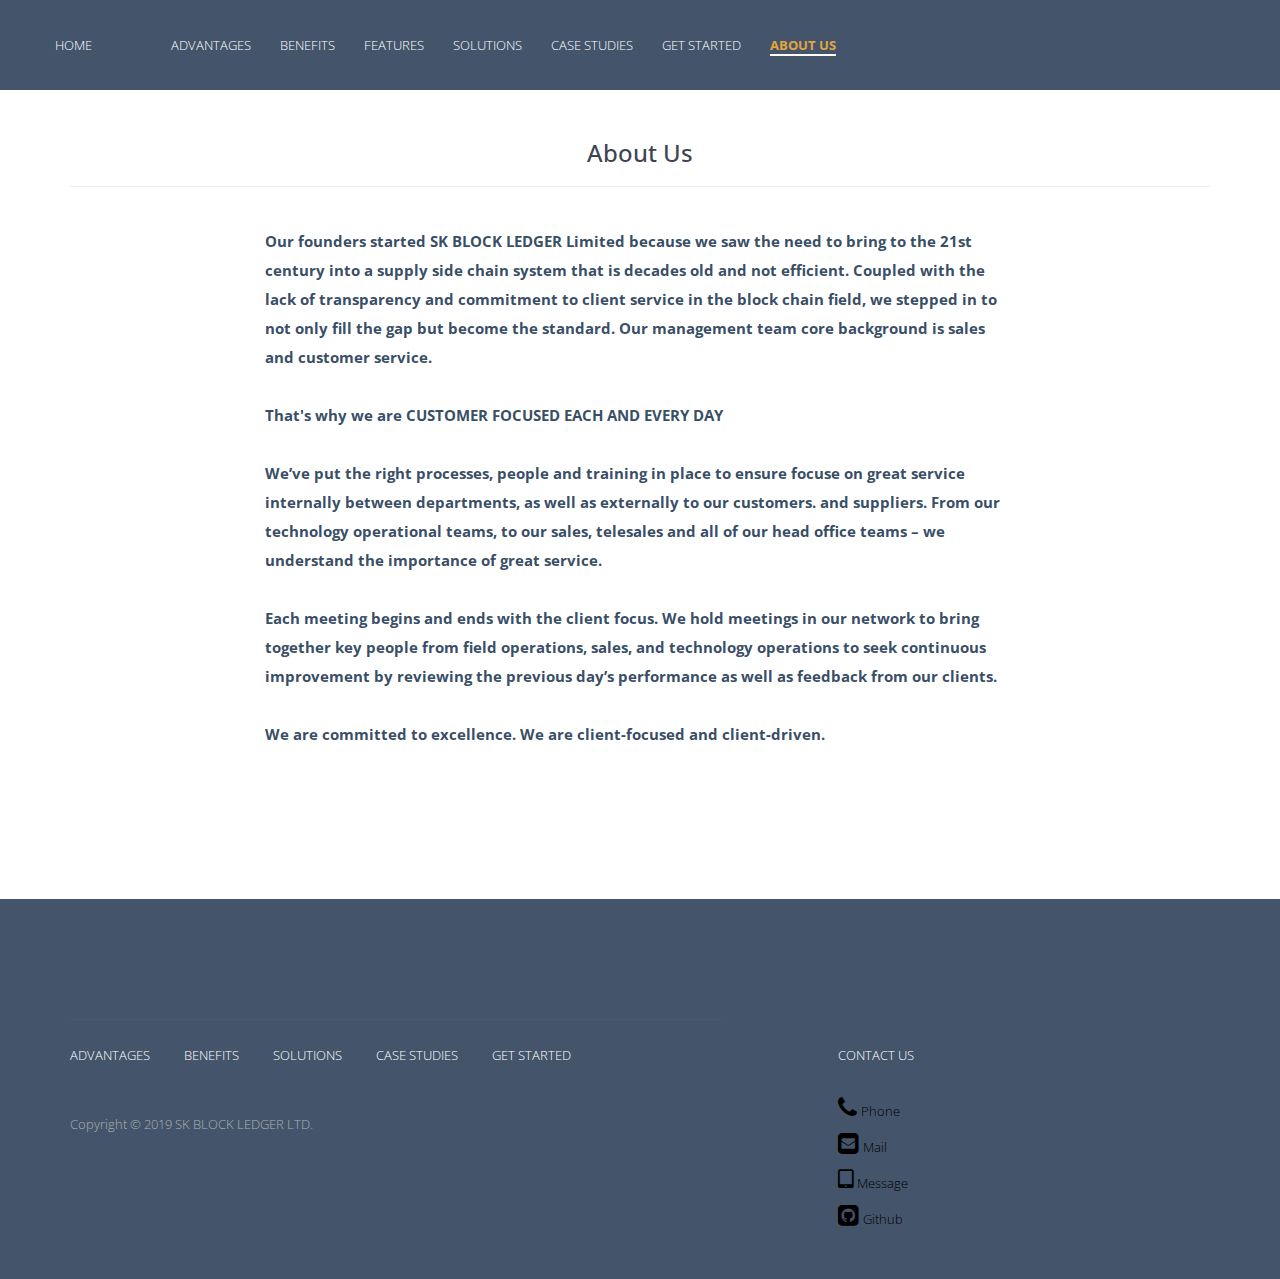
==== aboutUs/index.html @ 70e2d0c5 "site up!" ====
<!doctype html>
<!--[if lt IE 7]>      <html class="no-js lt-ie9 lt-ie8 lt-ie7" lang=""> <![endif]-->
<!--[if IE 7]>         <html class="no-js lt-ie9 lt-ie8" lang=""> <![endif]-->
<!--[if IE 8]>         <html class="no-js lt-ie9" lang=""> <![endif]-->
<!--[if gt IE 8]><!-->
<html class="no-js" lang="">
<!--<![endif]-->

<head>
    <meta charset="utf-8">
    <!--<meta http-equiv="X-UA-Compatible" content="IE=edge,chrome=1">-->
    <meta http-equiv="X-UA-Compatible" content="IE=edge" />
    <title>About Us</title>
    <meta name="description" content="">
    <meta name="viewport" content="width=device-width, initial-scale=1">
    <link rel="apple-touch-icon" href="apple-touch-icon.png">
    <link rel="icon" type="image/png" href="../img/SABR32x32.png" sizes="32x32" />

    <link rel="stylesheet" href="../css/normalize.min.css">
    <link rel="stylesheet" href="../css/bootstrap.min.css">
    <link rel="stylesheet" href="../css/jquery.fancybox.css">
    <link rel="stylesheet" href="../css/flexslider.css">
    <link rel="stylesheet" href="../css/styles.css">
    <link rel="stylesheet" href="../css/queries.css">
    <link rel="stylesheet" href="../css/etline-font.css">
    <link rel="stylesheet" href="../bower_components/animate.css/animate.min.css">
    <link rel="stylesheet" href="https://maxcdn.bootstrapcdn.com/font-awesome/4.3.0/css/font-awesome.min.css">
    <script src="../js/vendor/modernizr-2.8.3-respond-1.4.2.min.js"></script>
    <!-- Global Site Tag (gtag.js) - Google Analytics -->
    <script async src="//www.googletagmanager.com/gtag/js?id=UA-102031002-2"></script>
    <script>
        window.dataLayer = window.dataLayer || [];
          function gtag(){dataLayer.push(arguments)};
          gtag('js', new Date());

          gtag('config', 'UA-102031002-2');
    </script>
</head>

<body id="top" class="aboutUs">
    <!--[if lt IE 8]>
    <p class="browserupgrade">You are using an <strong>outdated</strong> browser. Please <a href="http://browsehappy.com/">upgrade your browser</a> to improve your experience.</p>
    <![endif]-->
    <section class="fixed">
        <header class="noborder" style="padding: 35px 0px;">
            <div class="header-content">
                    <div class="logo">
                        <a href="../#">Home</a>
                    </div>
                <div class="header-nav">
                    <nav>
                        <ul class="primary-nav">
                            <li><a href="../#advantages">Advantages</a></li>
                            <li><a href="../#benefits">Benefits</a></li>
							<li><a href="../#features">Features</a></li>
							<li><a href="../#solutions">Solutions</a></li>
                            <li><a href="../caseStudies">Case Studies</a></li>
                            <li><a href="../getStarted">Get Started</a></li>
							<li><a class="here"><b>About Us</b></a></li>
                        </ul>
                    </nav>
                </div>
        </header>
    </section>
    <section class="section-padding">
    <div class="container">
        <div class="row no-gutter">
            <div class="col-lg-12 text-center">
               <h3 class="section-heading">About Us</h3>
               <hr class="primary">
            </div>
        </div>
    </div>
    <br>
    <div class="container">
        <div class="row">
            <div class="col-lg-8 col-lg-offset-2 text-left">
                <div class="features-box" class="text-muted">
				     <p><b>Our founders started SK BLOCK LEDGER Limited because we saw the need to bring to the 21st century into a supply side chain system that is decades old and not efficient. Coupled with the lack of transparency and commitment to client service in the block chain field, we stepped in to not only fill the gap but become the standard. Our management team core background is sales and customer service.<br><br>That's why we are CUSTOMER FOCUSED EACH AND EVERY DAY<br><br>We’ve put the right processes, people and training in place to ensure focuse on great service internally between departments, as well as externally to our customers. and suppliers. From our technology operational teams, to our sales, telesales and all of our head office teams – we understand the importance of great service.<br><br>Each meeting begins and ends with the client focus. We hold meetings in our network to bring together key people from field operations, sales, and technology operations to seek continuous improvement by reviewing the previous day’s performance as well as feedback from our clients.<br><br>We are committed to excellence. We are client-focused and client-driven.</b></p>
                </div>
            </div>
		</div>
	</div>
	</section>
<footer>
          <div class="container">
              <div class="row">
                  <div class="col-md-7">
                      <div class="footer-links">
                          <ul class="footer-group">
                            <li><a href="../#advantages">Advantages</a></li>
                            <li><a href="../#benefits">Benefits</a></li>
							<li><a href="../#solutions">Solutions</a></li>
                            <li><a href="../caseStudies">Case Studies</a></li>
                            <li><a href="../getStarted">Get Started</a></li>
                        </ul>
                          <p>Copyright © 2019 SK BLOCK LEDGER LTD.<br>
                    </div>
                </div>
                    <div class="social-share">
                      <p>Contact Us</p>
  					<div>
  						<a href="tel:2124332943">
  							<span class="phone1"></span>
  							<p class="icontext">Phone</p>
  						</a>
  					</div>
  					<div>
  						<a href="mailto:sales@blockledgerltd.org">
  							<span class="mail1"></span>
  							<p class="icontext">Mail</p>
  						</a>
  					</div>
  					<div>
  						<a href="sms:2124332943">
  							<span class="tablet1"></span>
  							<p class="icontext">Message</p>
  						</a>
  					</div>
  					<div>
  						<a href="https://github.com/blockledgerltd" target="_blank">
  							<span class="github1"></span>
  							<p class="icontext">Github</p>
  						</a>
  					</div>
                </div>
            </div>
        </div>
    </footer>
    <script src="//code.jquery.com/jquery-1.12.4.min.js" integrity="sha256-ZosEbRLbNQzLpnKIkEdrPv7lOy9C27hHQ+Xp8a4MxAQ=" crossorigin="anonymous"></script>
    <script>window.jQuery || document.write('<script src="../js/vendor/jquery-1.11.2.min.js"><\/script>')</script><script src="../js/vendor/jquery-1.11.2.min.js"></script>
    <script src="../bower_components/retina.js/dist/retina.js"></script>
    <script src="../js/jquery.fancybox.pack.js"></script>
    <script src="../js/vendor/bootstrap.min.js"></script>
    <script src="../js/scripts.js"></script>
    <script src="../js/jquery.flexslider-min.js"></script>
    <script src="../bower_components/classie/classie.js"></script>
    <script src="../bower_components/jquery-waypoints/lib/jquery.waypoints.min.js"></script>
</body>
</html>
---- css/styles.css ----
@import url(https://fonts.googleapis.com/css?family=Open+Sans:300italic,400italic,600italic,700italic,800italic,400,300,600,700,800);
@import url(https://fonts.googleapis.com/css?family=Merriweather:400,300,400italic,300italic,700,700italic);
@import url(https://fonts.googleapis.com/css?family=Nunito:400,300,700);
/* ==========================================================================
Typography
========================================================================== */
p {
  font-size: 15px;
  line-height: 29px;
  color: rgba(28, 54, 83, 0.9);
  padding-bottom: 20px; }

h1 {
  font-size: 60px; }

h2 {
  font-size: 40px;
  font-weight: 300;
  color: #FFFFFF; }

h3 {
  font-size: 24px;
  margin-bottom: 20px;
  color: #3D4351; }

h4 {
  font-size: 18px;
  color: #FFFFFF; }

h5 {
  font-size: 15px;
  color: #3D4351;
  text-transform: uppercase;
  font-weight: 500; }

.btn {
  font-size: 13px;
  border: solid 2px;
  border-radius: 40px;
  display: inline-block;
  text-transform: uppercase;
  }

.btn:hover, .btn:focus {
  color: #fff;
  border-color: #e2a43f;
  background-color: #e2a43f;
  transition:.6s;
 }

.btn-white {
  font-size: 13px;
  border: solid 2px;
  border-radius: 40px;
  display: inline-block;
  border-color: #d0d0d0; }

.btn-white:hover, .btn-white:focus {
  color: #e2a43f;
  border-color: #e2a43f; }

.btn-fill {
  color: #fff;
  border: solid 2px #e2a43f;
  border-radius: 40px;
  display: inline-block;
  text-transform: uppercase;
  background-color: #e2a43f; }

.btn-fill:hover, .btn-fill:focus {
  color: #fff;
  background-color: #d5a14c;
  border-color: #d0d0d0; }

.btn-small {
  padding: 8px 40px; }

.btn-large {
  padding: 15px 40px; }

.btn-margin-right {
  margin-right: 20px; }

section.intro, section.features-extra, section.sign-up {
  background: #fff; }

section.features, section.blog-intro, section.blog {
  background: #F3F4F8; }

/* ==========================================================================
Global Styles
========================================================================== */
.group:after {
  content: "";
  display: table;
  clear: both; }

.no-padding {
  padding: 0; }

.no-margin {
  margin: 0; }

a {
  color: #e2a43f;
  -webkit-transition-timing-function: ease;
  transition-timing-function: ease;
  -webkit-transition-duration: 200ms;
  transition-duration: 200ms;
  -webkit-transition-property: color, border-color, background-color;
  transition-property: color, border-color, background-color; }

a:hover, a:focus {
  color: #e2a43f;
  text-decoration: none; }

body {
  font-family: "Open Sans", sans-serif;
  font-weight: 300;
  color: rgba(28, 54, 83, 0.6);
  -webkit-text-size-adjust: 100%; }

ul, ol {
  margin: 0;
  padding: 0; }

ul li {
  list-style: none; }

.section-padding {
  padding: 120px 0; }

.tooltip {
  position: absolute;
  z-index: 1070;
  display: block;
  font-family: "Helvetica Neue", Helvetica, Arial, sans-serif;
  font-size: 12px;
  font-weight: normal;
  line-height: 1.4;
  visibility: visible;
  filter: alpha(opacity=0);
  opacity: 0; }

.tooltip.in {
  filter: alpha(opacity=90);
  opacity: .9; }

.tooltip.top {
  padding: 5px 0;
  margin-top: -3px; }

.tooltip.right {
  padding: 0 5px;
  margin-left: 3px; }

.tooltip.bottom {
  padding: 5px 0;
  margin-top: 3px; }

.tooltip.left {
  padding: 0 5px;
  margin-left: -3px; }

.tooltip-inner {
  max-width: 200px;
  padding: 3px 8px;
  color: #fff;
  text-align: center;
  text-decoration: none;
  text-transform: capitalize;
  background-color: #000;
  border-radius: 4px; }

/* ==========================================================================
Animations
========================================================================== */
.pulse2 {
  -webkit-animation-name: pulse2;
          animation-name: pulse2;
  -webkit-animation-duration: 1s;
          animation-duration: 1s;
  -webkit-animation-iteration-count: infinite;
          animation-iteration-count: infinite;
  -webkit-animation-timing-function: linear;
          animation-timing-function: linear; }

@-webkit-keyframes pulse2 {
  0% {
    -webkit-transform: scale(1.1);
            transform: scale(1.1); }
  50% {
    -webkit-transform: scale(0.8);
            transform: scale(0.8); }
  100% {
    -webkit-transform: scale(1);
            transform: scale(1); } }

@keyframes pulse2 {
  0% {
    -webkit-transform: scale(1.1);
            transform: scale(1.1); }
  50% {
    -webkit-transform: scale(0.8);
            transform: scale(0.8); }
  100% {
    -webkit-transform: scale(1);
            transform: scale(1); } }
.floating-arrow {
  -webkit-animation-name: floating-arrow;
          animation-name: floating-arrow;
  -webkit-animation-duration: 2s;
          animation-duration: 2s;
  -webkit-animation-iteration-count: infinite;
          animation-iteration-count: infinite;
  -webkit-animation-timing-function: ease-in-out;
          animation-timing-function: ease-in-out; }

@-webkit-keyframes floating-arrow {
  from {
    -webkit-transform: translate(-50%, 0);
            transform: translate(-50%, 0); }
  65% {
    -webkit-transform: translate(-50%, 15px);
            transform: translate(-50%, 15px); }
  to {
    -webkit-transform: translate(-50%, 0);
            transform: translate(-50%, 0); } }

@keyframes floating-arrow {
  from {
    -webkit-transform: translate(-50%, 0);
            transform: translate(-50%, 0); }
  65% {
    -webkit-transform: translate(-50%, 15px);
            transform: translate(-50%, 15px); }
  to {
    -webkit-transform: translate(-50%, 0);
            transform: translate(-50%, 0); } }
.floating-logo {
  -webkit-animation-name: floating-logo;
          animation-name: floating-logo;
  -webkit-animation-duration: 2s;
          animation-duration: 2s;
  -webkit-animation-iteration-count: infinite;
          animation-iteration-count: infinite;
  -webkit-animation-timing-function: ease-in-out;
          animation-timing-function: ease-in-out; }

@-webkit-keyframes floating-logo {
  from {
    -webkit-transform: translate(-50%, 0);
            transform: translate(-50%, 0); }
  50% {
    -webkit-transform: translate(-50%, 10px);
            transform: translate(-50%, 10px); }
  to {
    -webkit-transform: translate(-50%, 0);
            transform: translate(-50%, 0); } }

@keyframes floating-logo {
  from {
    -webkit-transform: translate(-50%, 0);
            transform: translate(-50%, 0); }
  50% {
    -webkit-transform: translate(-50%, 10px);
            transform: translate(-50%, 10px); }
  to {
    -webkit-transform: translate(-50%, 0);
            transform: translate(-50%, 0); } }
/* ==========================================================================
Waypoinsts
========================================================================== */
.wp1, .wp2, .wp3, .wp4, .wp5, .wp6, .wp7, .wp8, .wp9, .vishid {
  visibility: hidden; }

.wp2 {
  -webkit-animation-delay: 0.3s;
  animation-delay: 0.3s; }

.bounceInLeft, .bounceInRight, .fadeInUp, .fadeInUpDelay, .fadeInDown, .fadeInUpD, .fadeInLeft, .fadeInRight, .bounceInDown {
  visibility: visible; }

/* ==========================================================================
Navigation
========================================================================== */
.header-nav.open {
  visibility: visible;
  opacity: 0.9;
  -webkit-transition: opacity 0.5s;
  transition: opacity 0.5s; }

.nav-toggle {
  position: absolute;
  top: 0;
  right: 15px;
  z-index: 999999;
  padding: 10px 35px 16px 0;
  cursor: pointer; }

.nav-toggle:focus {
  outline: none; }

.nav-toggle span, .nav-toggle span:before, .nav-toggle span:after {
  content: "";
  position: absolute;
  display: block;
  width: 35px;
  height: 3px;
  border-radius: 1px;
  background: #fff;
  cursor: pointer; }

.nav-toggle span:before {
  top: -10px; }

.nav-toggle span:after {
  bottom: -10px; }

.nav-toggle span, .nav-toggle span:before, .nav-toggle span:after {
  -webkit-transition: all 300ms ease-in-out;
  transition: all 300ms ease-in-out; }

.nav-toggle.active span {
  background-color: transparent; }

.nav-toggle.active span:before, .nav-toggle.active span:after {
  top: 0; }

.nav-toggle.active span:before {
  -ms-transform: rotate(45deg);
  -webkit-transform: rotate(45deg);
  transform: rotate(45deg); }

.nav-toggle.active span:after {
  top: 10px;
  -ms-transform: translatey(-10px) rotate(-45deg);
  -webkit-transform: translatey(-10px) rotate(-45deg);
  transform: translatey(-10px) rotate(-45deg); }

.navicon {
  position: absolute;
  height: 26px;
  right: 10px;
  top: 34px;
  visibility: hidden;
  -webkit-transition: all 300ms ease-in-out;
          transition: all 300ms ease-in-out; }

/* ==========================================================================
Hero
========================================================================== */
.hero {
  height: 750px;
  background: url("../img/SABRmbg2.png") center center;
  background-size: cover;
  position: relative; }
  @media screen and (max-width:850px){
    .hero{
      height: 750px;
      background: url("../img/SABRmbg3.png") center center;
      background-size: cover;
      position: relative;
    }
  }
  @media screen and (max-width:480px){
    .hero{
      height: 750px;
      background: url("../img/SABRmbgmobil2.png") center center;
      background-size: cover;
      position: relative;
    }
  }

  .hero .down-arrow a {
    color: #fff; }
  .hero h1 {
    color: #fff;
    margin-bottom: 40px; }
  .hero p.intro {
    color: #fff;
    font-size: 20px;
    font-weight: 300;
    margin-bottom: 80px; }
  .hero .hero-content {
    padding-top: 20%}

.navigation {
  -webkit-transition: all 300ms ease-in-out;
          transition: all 300ms ease-in-out;
  position: fixed;
  width: 100%;
  z-index: 999; }

.fixed, .fixed2{
  position: fixed;
  background-color: #44546b;
  z-index: 999;
  width: 100%; }

header {
  padding: 50px 0;
  border-bottom: solid 1px rgba(255, 255, 255, 0.2);
  position: relative;
  width: 1170px;
  margin: 0 auto;
  -webkit-transition: padding 300ms ease-in-out;
          transition: padding 300ms ease-in-out; }
  header a {
    color: #fff;
    text-transform: uppercase;
    font-size: 13px; }
    header a.login {
      margin-right: 20px; }
  header .logo {
    display: inline-block; }
  header ul.primary-nav {
    margin: 0 0 0 75px;
    padding: 0; }
    header ul.primary-nav li {
      display: inline; }
      header ul.primary-nav li a {
        color: #fff;
        padding-right: 25px;
        position: relative;
       }
        header ul.primary-nav li a:hover {
          color: #e2a43f; }
      header ul.primary-nav li:last-child a {
        padding-right: 0px; }
  header ul.member-actions li {
    display: inline; }
    header ul.member-actions li a {
      color: #fff; }
      header ul.member-actions li a:hover {
        color: #e2a43f; }
  header .header-nav {
    display: inline-block; }
  header .member-actions {
    position: absolute;
    right: 0;
    top: 41px;
    -webkit-transition: all 300ms ease-in-out;
            transition: all 300ms ease-in-out; }

.down-arrow {
  color: #fff;
  font-size: 30px;
  position: absolute;
  bottom: 30px;
  left: 50%;
  -webkit-transform: translateX(-50%);
      -ms-transform: translateX(-50%);
          transform: translateX(-50%); }

/* ==========================================================================
Intro
========================================================================== */
.intro span.icon {
  font-size: 40px;
  color: #e2a43f;
  font-weight: bold; }

.intro-icon {
  display: inline-block;
  vertical-align: top;
  padding: 6px 0 0 0;
  margin-right: 20px;
  width: 40px; }

.intro-content {
  display: inline-block;
  width: 80%; }

/* ==========================================================================
Features-stack
========================================================================== */
.features {
  position: relative;}
  .features p {
    margin-bottom: 0;
    padding-bottom: 0; }
  .features h3 {
    margin: 0 0 20px 0; }
  .features span.icon {
    font-size: 35px;
    color: #e2a43f;
    font-weight: bold; }
  .features .feature-icon {
    display: inline-block;
    vertical-align: top;
    padding: 6px 0 0 0;
    margin-right: 20px;
    width: 35px; }
  .features .feature-content {
    display: inline-block;
    width: 75%; }
  .features .intro-icon {
    display: inline-block;
    vertical-align: top;
    padding: 6px 0 0 0;
    margin-right: 20px; }
  .features .intro-content {
    display: inline-block;
    width: 80%; }
  .features ul.features-stack {
    margin-top: 50px; }
  .features ul.features-stack li {
    margin-top: 20px;
    padding-bottom: 20px;
    border-bottom: solid 1px #E6E9EA; }
  .features ul.features-stack li:last-child {
    padding-bottom: 0px;
    border-bottom: none; }
  .features .ipad-wrap {
    width: 706px;
    height: 1002px;
    /*background: url("../img/ipad-device.png") no-repeat center center;*/
    z-index: 1; }
  .features .iphone-wrap {
    width: 350px;
    height: 620px;
    background: url("../img/SABRconnect.png") no-repeat center center;
    position: absolute;
    left: 530px;
    bottom: 150px;
    z-index: 2; }
  .features .device-showcase {
    position: absolute;
    bottom: -365px;
    right: 61%; }

.features .responsive-feature-img, .features-extra .responsive-feature-img {
  display: none; }

.devices {
  position: relative; }
  
#benefits{
  background: #4473c5;
}
.earthimg{
  width: 90%;left: 200px;height: auto;
}
#benefits .iphone-wrap{
  bottom:350px;left: 60%;
}
#benefits .responsive-feature-img{
  width:115%
  ;top:10px;
  position:relative;
}
.ow{
  margin-bottom:25px;margin-top:-15px;
}
.bs{
  margin-top:-15px;
}
#solutions .leftcol h3, #solutions .leftcol  h5{
  color:white;
  text-align:left;
}
#solutions .rightcol h3{
  color:white;
  text-align:right;
}
#solutions .rightcol h5{
  color:lightblue;
  text-align:right;
}
.shlogogum{
  width:24px;
  height:24px;
}
.bi{
  display:inline-block;
}
/* ==========================================================================
.features-extra
========================================================================== */
.features-extra {
  position: relative;
  z-index: 3; }
  .features-extra .btn {
    margin-top: 20px; }
  .features-extra .macbook-wrap {
    position: absolute;
    width: 922px;
    height: 537px;
    background: url("../img/SABRwallet.png") no-repeat center center;
    top: 114px;
    z-index: 4;
    left: 50%; }
.feature-list p, .feature-list h5, .feature-list h3{
  color:white;
}
/* ==========================================================================
.hero-strip
========================================================================== */
.hero-strip {
  margin-top: 120px;
  background: #4473c5 url("../img/SABRpolygonalbg.jpg") no-repeat center center;
  padding-bottom: 190px;
  position: relative; }
  .hero-strip i {
    font-family: "Nunito", sans-serif;
    font-weight: 300;
    font-size: 25px;
    color: #F69D52;
    vertical-align: top;
    margin-left: -8px;
    font-style: normal; }
  .hero-strip h2 {
    color: #fff;
    margin: 0 0 20px 0; }
  .hero-strip p {
    color: #ACB1B4; }
  .hero-strip .btn {
    margin-top: 10px; }
  .hero-strip .logo-placeholder {
    width: 230px;
    height: 230px;
    position: absolute;
    bottom: -285px;
    left: 50%;
    -webkit-transform: translateX(-50%);
        -ms-transform: translateX(-50%);
            transform: translateX(-50%); }

/* ==========================================================================
.blog-intro
========================================================================== */
.blog-intro {
  padding-top: 160px; }
  .blog-intro h3 {
    margin-bottom: 70px; }
  .blog-intro .leftcol {
    padding-right: 100px;
    border-right: solid 1px #E6E9EA; }
  .blog-intro .rightcol {
    padding-left: 100px; }

/* ==========================================================================
.blog
========================================================================== */
.blog {
  padding-bottom: 120px; }
  .blog img {
    width: 100%;
    height: auto;
    -webkit-transition: all 300ms ease-in-out;
    transition: all 300ms ease-in-out; }
  .blog h2 {
    font-size: 11px;
    color: #ACB1B4;
    font-weight: 500;
    text-transform: uppercase;
    margin-top: 35px; }
  .blog .btn {
    margin-top: 20px; }
  .blog .blog-img-wrap {
    position: relative;
    overflow: hidden; }
    .blog .blog-img-wrap .overlay {
      position: absolute;
      width: 100%;
      height: 100%;
      background-color: rgba(255, 255, 255, 0.5);
      -webkit-transition: all 300ms ease-in-out;
      transition: all 300ms ease-in-out;
      -ms-filter: "progid:DXImageTransform.Microsoft.Alpha(Opacity=0)";
      filter: alpha(opacity=0);
      opacity: 0; }
    .blog .blog-img-wrap i {
      color: #fff;
      font-size: 20px;
      position: absolute;
      width: 20px;
      height: 20px;
      top: 25px;
      right: 35px; }
  .blog .blog-img-wrap:hover img, .blog .blog-img-wrap:focus img {
    -ms-transform: scale(1.1);
    -webkit-transform: scale(1.1);
    transform: scale(1.1); }
  .blog .blog-img-wrap:hover .overlay, .blog .blog-img-wrap:focus .overlay {
    -ms-filter: "progid:DXImageTransform.Microsoft.Alpha(Opacity=1)";
    filter: alpha(opacity=1);
    opacity: 1;
    z-index: 9; }
  .blog figcaption i {
    margin-left: 5px;
    font-size: 15px; }
  .blog figcaption a.blog-post-title {
    color: rgba(28, 54, 83, 0.6); }
  .blog figcaption a.blog-post-title:hover, .blog figcaption a.blog-post-title:focus {
    color: #3D4351; }

/* ==========================================================================
.testimonial-slider
========================================================================== */
.testimonial-slider {
  background: url("../img/testimonials-bg.jpg") no-repeat center center;
  background-size: cover; }
  .testimonial-slider .avatar {
    width: 82px;
    height: 82px;
    margin: 0 auto;
    vertical-align: middle;
    overflow: hidden;
    border-radius: 50%;
    border: solid 3px #fff;
    background-color: #fff; }
    .testimonial-slider .avatar img {
      width: 82px;
      height: auto; }
  .testimonial-slider h2 {
    color: #fff;
    font-size: 40px;
    font-weight: 300;
    font-style: italic;
    margin: 30px 0; }
  .testimonial-slider p {
    color: #ACB1B4;
    text-transform: uppercase;
    letter-spacing: 2px; }

/* ==========================================================================
Sign up form
========================================================================== */
.sign-up .signup-form .sign-up-btn {
  padding: 15px 0;
  border-radius: 3px;
  width: 80%;
  font-size: 13px; }
.sign-up .signup-form .form-input-group {
  width: 80%;
  height: 55px;
  margin: 0 auto 10px;
  border-radius: 5px;
  border: solid 1px #E6E9EA;
  text-align: left;
  position: relative; }
  .sign-up .signup-form .form-input-group i {
    color: #e2a43f;
    font-size: 14px; }
  .sign-up .signup-form .form-input-group i:after {
    content: "";
    height: 30px;
    width: 1px;
    border-right: solid 1px #E6E9EA;
    position: absolute;
    top: 50%;
    left: 30px;
    -webkit-transform: translateY(-50%);
        -ms-transform: translateY(-50%);
            transform: translateY(-50%); }
  .sign-up .signup-form .form-input-group i.fa-lock {
    font-size: 18px;
    position: absolute;
    top: 50%;
    -webkit-transform: translateY(-50%);
        -ms-transform: translateY(-50%);
            transform: translateY(-50%);
    margin-left: 20px; }
  .sign-up .signup-form .form-input-group i.fa-envelope {
    font-size: 14px;
    position: absolute;
    top: 50%;
    -webkit-transform: translateY(-50%);
        -ms-transform: translateY(-50%);
            transform: translateY(-50%);
    margin-left: 20px; }
  .sign-up .signup-form .form-input-group input {
    padding-left: 68px;
    width: 100%;
    height: 100%;
    border-radius: 6px;
    border: none; }
  .sign-up .signup-form .form-input-group input::-webkit-input-placeholder {
    color: #BCC1C3; }
  .sign-up .signup-form .form-input-group input:-moz-placeholder {
    color: #BCC1C3; }
  .sign-up .signup-form .form-input-group input::-moz-placeholder {
    color: #BCC1C3; }
  .sign-up .signup-form .form-input-group input:-ms-input-placeholder {
    color: #BCC1C3; }

/* ==========================================================================
To top
========================================================================== */
.to-top {
  height: 60px;
  background-color: #495061; }
  .to-top .to-top-wrap {
    height: 60px;
    width: 70px;
    position: absolute;
    right: 0;
    text-align: center; }
    .to-top .to-top-wrap a {
      display: block;
      width: 100%;
      height: 100%;
      color: #fff;
      background-color: rgba(0, 0, 0, 0.15); }
    .to-top .to-top-wrap a:hover, .to-top .to-top-wrap a:focus {
      background-color: rgba(0, 0, 0, 0.4); }
    .to-top .to-top-wrap i {
      font-size: 30px;
      line-height: 55px; }
  .to-top .row {
    position: relative; }

/* ==========================================================================
Footer
========================================================================== */
footer {
  background-color: #44546b;
  position: relative; }
  footer p {
    color: #ACB1B4;
    font-size: 13px; }
  footer a {
    color: #fff; }
  footer a:hover {
    color: #e2a43f; }
  footer ul.footer-group {
    border-top: solid 1px #4E566C;
    padding-top: 25px;
    margin-bottom: 45px; }
  footer ul.footer-group li {
    display: inline-block; }
  footer ul.footer-group li a {
    font-size: 13px;
    text-transform: uppercase; }
  footer ul.footer-group li a:hover {
    color: #e2a43f; }
  footer ul.footer-group li {
    margin-right: 30px; }
  footer ul.footer-group li:last-child {
    margin-right: 0; }
  footer span.fa-heart {
    color: #ff415c;
    font-size: 15px;
    margin: 0 2px; }
  footer .social-share {
    position: absolute;
    background-color: #44546b;
    right: 0;
    width: 40%;
    height: 100%;
    padding: 142px 0 0 70px; }
    footer .social-share p {
      color: #fff;
      text-transform: uppercase;
      padding-bottom: 10px; }
    footer .social-share a.twitter-share {
      height: 60px;
      width: 60px;
      background-color: #1AB4EF;
      border-radius: 3px;
      font-size: 22px;
      display: inline-block;
      text-align: center;
      margin-right: 20px; }
    footer .social-share a.twitter-share:hover, footer .social-share a.twitter-share:focus {
      background-color: #1590BF; }
    footer .social-share a.facebook-share:hover, footer .social-share a.facebook-share:focus {
      background-color: #324C85; }
    footer .social-share a.facebook-share {
      height: 60px;
      width: 60px;
      background-color: #3B5898;
      border-radius: 3px;
      font-size: 22px;
      display: inline-block;
      text-align: center; }
    footer .social-share a {
      color: #fff; }
    footer .social-share a:hover {
      color: #fff; }
    footer .social-share a i {
      margin-top: 20px; }
  footer .footer-links {
    margin: 120px 0 120px 0; }

/* ==========================================================================
Icon font (http://www.elegantthemes.com/blog/freebie-of-the-week/free-line-style-icons)
========================================================================== */
@font-face {
  font-family: 'et-line';
  src: url("../fonts/et-line.eot");
  src: url("../fonts/et-line.eot?#iefix") format("embedded-opentype"), url("../fonts/et-line.woff") format("woff"), url("../fonts/et-line.ttf") format("truetype"), url("../fonts/et-line.svg#et-line") format("svg");
  font-weight: normal;
  font-style: normal; }
/* Use the following CSS code if you want to use data attributes for inserting your icons */
[data-icon]:before {
  font-family: 'et-line';
  content: attr(data-icon);
  speak: none;
  font-weight: normal;
  font-variant: normal;
  text-transform: none;
  line-height: 1;
  -webkit-font-smoothing: antialiased;
  -moz-osx-font-smoothing: grayscale;
  display: inline-block; }

/* Use the following CSS code if you want to have a class per icon */
/*
Instead of a list of all class selectors,
you can use the generic selector below, but it's slower:
[class*="icon-"] {
*/
.icon-mobile, .icon-laptop, .icon-desktop, .icon-tablet, .icon-phone, .icon-document, .icon-documents, .icon-search, .icon-clipboard, .icon-newspaper, .icon-notebook, .icon-book-open, .icon-browser, .icon-calendar, .icon-presentation, .icon-picture, .icon-pictures, .icon-video, .icon-camera, .icon-printer, .icon-toolbox, .icon-briefcase, .icon-wallet, .icon-gift, .icon-bargraph, .icon-grid, .icon-expand, .icon-focus, .icon-edit, .icon-adjustments, .icon-ribbon, .icon-hourglass, .icon-lock, .icon-megaphone, .icon-SABR, .icon-trophy, .icon-flag, .icon-map, .icon-puzzle, .icon-basket, .icon-envelope, .icon-streetsign, .icon-telescope, .icon-gears, .icon-key, .icon-paperclip, .icon-attachment, .icon-pricetags, .icon-lightbulb, .icon-layers, .icon-pencil, .icon-tools, .icon-tools-2, .icon-scissors, .icon-paintbrush, .icon-magnifying-glass, .icon-circle-compass, .icon-linegraph, .icon-mic, .icon-strategy, .icon-beaker, .icon-caution, .icon-recycle, .icon-anchor, .icon-profile-male, .icon-profile-female, .icon-bike, .icon-wine, .icon-hotairballoon, .icon-globe, .icon-genius, .icon-map-pin, .icon-dial, .icon-chat, .icon-heart, .icon-cloud, .icon-upload, .icon-download, .icon-target, .icon-hazardous, .icon-piechart, .icon-speedometer, .icon-global, .icon-compass, .icon-lifesaver, .icon-clock, .icon-aperture, .icon-quote, .icon-scope, .icon-alarmclock, .icon-refresh, .icon-happy, .icon-sad, .icon-facebook, .icon-twitter, .icon-googleplus, .icon-rss, .icon-tumblr, .icon-linkedin, .icon-dribbble {
  font-family: 'et-line';
  speak: none;
  font-style: normal;
  font-weight: normal;
  font-variant: normal;
  text-transform: none;
  line-height: 1;
  -webkit-font-smoothing: antialiased;
  -moz-osx-font-smoothing: grayscale;
  display: inline-block; }

.icon-mobile:before {
  content: "\e000"; }

.icon-laptop:before {
  content: "\e001"; }

.icon-desktop:before {
  content: "\e002"; }

.icon-tablet:before {
  content: "\e003"; }

.icon-phone:before {
  content: "\e004"; }

.icon-document:before {
  content: "\e005"; }

.icon-documents:before {
  content: "\e006"; }

.icon-search:before {
  content: "\e007"; }

.icon-clipboard:before {
  content: "\e008"; }

.icon-newspaper:before {
  content: "\e009"; }

.icon-notebook:before {
  content: "\e00a"; }

.icon-book-open:before {
  content: "\e00b"; }

.icon-browser:before {
  content: "\e00c"; }

.icon-calendar:before {
  content: "\e00d"; }

.icon-presentation:before {
  content: "\e00e"; }

.icon-picture:before {
  content: "\e00f"; }

.icon-pictures:before {
  content: "\e010"; }

.icon-video:before {
  content: "\e011"; }

.icon-camera:before {
  content: "\e012"; }

.icon-printer:before {
  content: "\e013"; }

.icon-toolbox:before {
  content: "\e014"; }

.icon-briefcase:before {
  content: "\e015"; }

.icon-wallet:before {
  content: "\e016"; }

.icon-gift:before {
  content: "\e017"; }

.icon-bargraph:before {
  content: "\e018"; }

.icon-grid:before {
  content: "\e019"; }

.icon-expand:before {
  content: "\e01a"; }

.icon-focus:before {
  content: "\e01b"; }

.icon-edit:before {
  content: "\e01c"; }

.icon-adjustments:before {
  content: "\e01d"; }

.icon-ribbon:before {
  content: "\e01e"; }

.icon-hourglass:before {
  content: "\e01f"; }

.icon-lock:before {
  content: "\e020"; }

.icon-megaphone:before {
  content: "\e021"; }

.icon-SABR:before {
  content: "\e022"; }

.icon-trophy:before {
  content: "\e023"; }

.icon-flag:before {
  content: "\e024"; }

.icon-map:before {
  content: "\e025"; }

.icon-puzzle:before {
  content: "\e026"; }

.icon-basket:before {
  content: "\e027"; }

.icon-envelope:before {
  content: "\e028"; }

.icon-streetsign:before {
  content: "\e029"; }

.icon-telescope:before {
  content: "\e02a"; }

.icon-gears:before {
  content: "\e02b"; }

.icon-key:before {
  content: "\e02c"; }

.icon-paperclip:before {
  content: "\e02d"; }

.icon-attachment:before {
  content: "\e02e"; }

.icon-pricetags:before {
  content: "\e02f"; }

.icon-lightbulb:before {
  content: "\e030"; }

.icon-layers:before {
  content: "\e031"; }

.icon-pencil:before {
  content: "\e032"; }

.icon-tools:before {
  content: "\e033"; }

.icon-tools-2:before {
  content: "\e034"; }

.icon-scissors:before {
  content: "\e035"; }

.icon-paintbrush:before {
  content: "\e036"; }

.icon-magnifying-glass:before {
  content: "\e037"; }

.icon-circle-compass:before {
  content: "\e038"; }

.icon-linegraph:before {
  content: "\e039"; }

.icon-mic:before {
  content: "\e03a"; }

.icon-strategy:before {
  content: "\e03b"; }

.icon-beaker:before {
  content: "\e03c"; }

.icon-caution:before {
  content: "\e03d"; }

.icon-recycle:before {
  content: "\e03e"; }

.icon-anchor:before {
  content: "\e03f"; }

.icon-profile-male:before {
  content: "\e040"; }

.icon-profile-female:before {
  content: "\e041"; }

.icon-bike:before {
  content: "\e042"; }

.icon-wine:before {
  content: "\e043"; }

.icon-hotairballoon:before {
  content: "\e044"; }

.icon-globe:before {
  content: "\e045"; }

.icon-genius:before {
  content: "\e046"; }

.icon-map-pin:before {
  content: "\e047"; }

.icon-dial:before {
  content: "\e048"; }

.icon-chat:before {
  content: "\e049"; }

.icon-heart:before {
  content: "\e04a"; }

.icon-cloud:before {
  content: "\e04b"; }

.icon-upload:before {
  content: "\e04c"; }

.icon-download:before {
  content: "\e04d"; }

.icon-target:before {
  content: "\e04e"; }

.icon-hazardous:before {
  content: "\e04f"; }

.icon-piechart:before {
  content: "\e050"; }

.icon-speedometer:before {
  content: "\e051"; }

.icon-global:before {
  content: "\e052"; }

.icon-compass:before {
  content: "\e053"; }

.icon-lifesaver:before {
  content: "\e054"; }

.icon-clock:before {
  content: "\e055"; }

.icon-aperture:before {
  content: "\e056"; }

.icon-quote:before {
  content: "\e057"; }

.icon-scope:before {
  content: "\e058"; }

.icon-alarmclock:before {
  content: "\e059"; }

.icon-refresh:before {
  content: "\e05a"; }

.icon-happy:before {
  content: "\e05b"; }

.icon-sad:before {
  content: "\e05c"; }

.icon-facebook:before {
  content: "\e05d"; }

.icon-twitter:before {
  content: "\e05e"; }

.icon-googleplus:before {
  content: "\e05f"; }

.icon-rss:before {
  content: "\e060"; }

.icon-tumblr:before {
  content: "\e061"; }

.icon-linkedin:before {
  content: "\e062"; }

.icon-dribbble:before {
  content: "\e063"; }

 .containerrm {
   width: 100%;
   padding: 50px 0;
   margin: 50px auto;
   position: relative;
   overflow: hidden;
}

.containerrm:before {
   content: '';
   position: absolute;
   top: 0;
   left: 50%;
   margin-left: -1px;
   width: 2px;
   height: 100%;
   background: #8e9297;
}

.timeline-blockrm {
   width: -webkit-calc(75%);
   width: -moz-calc(75%);
   width: calc(75%);
   display: -webkit-box;
   display: -webkit-flex;
   display: -moz-box;
   display: flex;
   -webkit-box-pack: justify;
   -webkit-justify-content: space-between;
   -moz-box-pack: justify;
   justify-content: space-between;
   clear: both;
   margin:auto;
   padding: 16px 0;
   z-index:2;
}

.timeline-block-rightrm {
   float: right;
}

.timeline-block-leftrm {
   float: left;
   direction: rtl
}

.markerrm {
   width: 16px;
   height: 16px;
   border-radius: 50%;
   border: 2px solid #F5F7FA;
   background: #774fe9;
   margin-top: 10px;
   z-index: 998;
}

.timeline-contentrm {
   width: 95%;
   padding: 0 15px;
   color: #666;
   padding-bottom: 25px;
}

.timeline-contentrm h3 {
   margin-top: 5px;
   margin-bottom: 5px;
   font-size: 25px;
   font-weight: 500
}

.timeline-contentrm span {
   font-size: 15px;
   color: #a4a4a4;
}

.timeline-contentrm p {
   font-size: 14px;
   line-height: 1.5em;
   word-spacing: 1px;
   color: #888;
}


@media screen and (max-width: 768px) {
   .timeline-blockrm {
      margin-bottom: 30px;
      margin-left: calc(16px - 1vh);
      width:100%;
   }
}

.buncomplete{
border:2px solid #e9774f;border-radius:16px;background:#232731;
}

.bcomplete{
border:2px solid #c1e94f;border-radius:16px;background:#232731;
}

.time{
  margin-left: calc(50% - 25px);
  color:#e2a43f;
  font-weight:800 !important;
}


.BOD{
background: rgba(239, 239, 239, 0.75);
}


.agroBusiness{background: url("../img/SABRwalletbg.jpg")  fixed; width: 100%; height: 100%;}

.medicalSolutions{background: url("../img/SABRexchangebg.png") fixed; width: 100%; height: 80%;}

*, *:before, *:after {
  margin: 0;
  padding: 0;
  box-sizing: border-box;
}



main {
  min-width: 320px;
  max-width: 800px;
  padding: 25px 55px;
  margin: 0 auto;
  background: rgba(255, 255, 255, 1);
}

section.wa {
  display: none;
  padding: 20px 0 0;
  border-top: 1px solid #ddd;
}

input.wa {
  display: none;
}

label.wa {
  display: inline-block;
  margin: 0 0 -1px;
  padding: 15px 25px;
  font-weight: 600;
  text-align: center;
  color: #bbb;
  border: 1px solid transparent;
}

label.wa:before {
  font-family: fontawesome;
  font-weight: normal;
  margin-right: 10px;
}

  label.wa[for*='1']:before { content: '\f17a'; }
  label.wa[for*='2']:before { content: '\f179'; }
  label.wa[for*='3']:before { content: '\f17c'; }
  label.wa[for*='4']:before { content: '\f17b'; }
  label.wa[for*='5']:before { content: '\f10b'; }

label.wa:hover {
  color: #e2a43f;
  cursor: pointer;
}

input.wa:checked + label.wa {
  color: #555;
  border: 1px solid #ddd;
  border-top: 2px solid orange;
  border-bottom: 2px solid white;
}

#tab1:checked ~ #content1,
#tab2:checked ~ #content2,
#tab3:checked ~ #content3,
#tab4:checked ~ #content4,
#tab5:checked ~ #content5 {
  display: block;
}

@media screen and (max-width: 650px) {
  label.wa {
    font-size: 0;
  }
  label.wa:before {
    margin: 0;
    font-size: 18px;
  }
}

@media screen and (max-width: 400px) {
  label.wa {
    padding: 15px;
  }
}
.dwnld:hover {
  -webkit-box-shadow: 0 5px 15px 4px rgba(0, 0, 0, 0.75);
-moz-box-shadow: 0 5px 15px 4px rgba(0, 0, 0, 0.75);
box-shadow: 0 5px 15px 4px rgba(0, 0, 0, 0.75);
border:none;
    transition: .8s;

}

  .dwnld{
  background:white;border-radius:8px;transition: .8s;border:1px solid #333;margin:8px;
  }

  .dwnldtxt{
  color:#232731;text-align:center;padding:5px 0;
  }

.exchangebox{
margin:2px 6px;background:#f9f9f9;border-radius:2px;;padding-top:5px;
box-shadow: 0 5px 15px 4px rgba(0, 0, 0, 0.3);
transition: 0.4s;
display:inline-block;
}

.exchangebox:hover{
background:#232731;
box-shadow: 0 0 20px 4px rgba(0, 0, 0, 0.3);
transition: 0.8s;
border-radius:4px;
}

.exchangebox:hover .exchangename{
color:white;
transition: 0.8s;
}
.exchangename{
text-align:center;
padding-bottom:8px;
color:#232731;
}

.techspecs{
color:white;
text-align; left;
font-size:15px;
text-transform: uppercase;
font:weight: 500;
}

.techspecshead{
font-size: 24px !important;
text-transform: none !important;
margin-bottom:20px;
}

.noborder{
border:none !important;
}

.nobp{
padding-bottom:0px !important;
color:white !important;
}

.tablet1:before { content: '\f10a'; }
.mail1:before { content: '\f199'; }
.phone1:before { content: '\f095'; }
.telegram1:before { content: '\f2c6'; }
.twitter1:before { content: '\f081'; }
.reddit1:before {content: '\f1a2';}
.github1:before { content: '\f092';}
.bitcointalk1:before{content: '\f15a';}
.medium1:before{content: '\f23a';}
.dcdl{width: 26px;padding-bottom: 5px}
.tablet1,.mail1,.phone1,.telegram1,.twitter1,.reddit1,.github1,.bitcointalk1,.discord1,.medium1{
color:black;
display:inline;
}

.tablet1,.mail1,.phone1,.telegram1,.twitter1,.reddit1,.github1,.bitcointalk1,.discord1,.github1:before {
  font-family: fontawesome;
  font-weight: normal;
  font-size:24px;
}


.icontext{
display:inline;
text-transform: none !important;
color:black !important;
}
.abnavhead{
padding-left:15px;
display:block;
}
.navhead{
font-size:22px;
color:#3D5351;
font-weight:500;
}
.navsub{
font-size:15px;
color:#3D5351;
font-weight:500;
}
.abnavsub{
padding-left:30px;
display:block;
}
.abnav{
border-radius:4px;
padding-bottom:8px;
overflow:auto;
height:100%;
}
.abnavtitle{
border-bottom: 1px solid rgba(28, 54, 83, 0.6);
margin-top:5px;
padding-bottom:8px;
padding-left:5px;
font-size:35px !important;
}
.aboutnavpo{
padding-top:140px;
position:fixed;
padding-left:6px;
padding-right:14px;
max-height:90%;
visibility:visible;
height:100%;
}
.fanchors{
padding-top:100px;
margin-top:0px;
}
.headerfix{
position:absolute !important;
}
.smallnav{
display:none;
background-color:rgba(255,255,255, 0.95);
}
@media screen and (max-width: 991px){
.smallnav{display:block;}.abtext{padding-top:0px!important;}.abtop{visibility:visible !important;}.aboutnavpo{visibility:hidden;}.ffkvjhsdgzxfkvjhg div div div h1{margin-top:0px;}}

.abtext{
background-color:rgba(255,255,255, 0.92);
padding-top:120px;
}
.abtop{
visibility:hidden;
font-size:35px;
left:90%;
position:fixed;
bottom:0;float:right;
padding-right:15px;
}
.abnavtop{
color:#333;
float:right;
padding-right:10px;
}
.smallnavt{
  color:black;
}
.smallnavo:hover {
  border-bottom:2px solid #e2a43f;
}
.timeline-contentrm{
  position:relative;
}
.prf::after{
  content: "";
width:94%;
position:absolute;
bottom:0px;
left:3.5%;
-webkit-transform:translateX(-6px);
transform:translateX(-6px);
-ms-transform:translateX(-6px);
-o-transform:translateX(-6px);
    border-bottom:2px solid #c1e94f;
}
.prf, .prnf{
  position:relative;
}
.prnf::after{
  content: "";
width:94%;
left:3.5%;
position:absolute;
bottom:0px;
-webkit-transform:translateX(-6px);
transform:translateX(-6px);
-ms-transform:translateX(-6px);
-o-transform:translateX(-6px);
    border-bottom:2px solid #e9774f;
}
.fl{float:left}
.fr{float:right}
@media screen and (max-width:768px){
  .fl{float:right}
}
.fl, .fr{
  font-size: 12px;
}
.adsfga{
  background-color:#f1f1f1;
}
.bbbbb{
  height:100%;
  padding:0px;
}
.ffkvjhsdgzxfkvjhg{
  padding-top:90px;
}
.adsfga p{
  padding:0px;
  margin:0px;
}
.imga{
height:75px;
opacity: .5;
}
.topic{
  padding-bottom:16px;
  box-shadow: 0 3px 6px rgba(0,0,0,0.16), 0 3px 6px rgba(0,0,0,0.23);
    background-color:white;
}
.mib{
  background-color:#e2a43f;
  color:white;
display:inline-block;
padding:8px;
font-size: 20px;
font-weight: 700;
width:30%;
box-shadow: 0 3px 6px rgba(0,0,0,0.16), 0 3px 6px rgba(0,0,0,0.23);
transition: .4s;
border-radius:16px;
}
.mib:hover{
padding:11px;
font-size: 23px;
font-weight: 700;
width:32%;
box-shadow: 0 5px 8px rgba(0,0,0,0.3), 0 5px 8px rgba(0,0,0,0.4);
transition: .4s;
color:white;
border-radius:24px;
opacity:.8;
}
.cs{
  opacity: .4;
  background-color:#9E6184;
  color:white;
display:inline-block;
padding:8px;
font-size: 22px;
font-weight: 700;
width:30%;
box-shadow: 0 3px 6px rgba(0,0,0,0.16), 0 3px 6px rgba(0,0,0,0.23);
transition: .4s;
border-radius:16px;
}
@media screen and (max-width: 600px){
  h1{
    margin-top:0px;
  }
  .mib{
    width:50%;
  }
  .mib:hover{
    width:55%;
  }
  .cs{
    width:75%;
  }
}
.fixed2 header{padding: 35px 0px !important;}
header div nav ul li a{padding-right:0px!important;margin-right:25px;}
header div nav ul li a.here{
  color:#e2a43f;
  border-bottom:2px solid white;
}
.mmmman{
  margin-top:2vw;
}
header ul.primary-nav li a:not(.here):hover::after{
  width:100%;
  transition: .4s;
}
header ul.primary-nav li a::after{
  content: "";
  width:0px;
  position:absolute;
  left:7%;
  bottom:-5px;
  -webkit-transform:translateX(-6px);
  transform:translateX(-6px);
  -ms-transform:translateX(-6px);
  -o-transform:translateX(-6px);
      border-bottom:2px solid white;
}
p.titlefu{
  font-size:16px;
  margin:0;
  padding:0;
}
p.fu{
  font-size:14px;
  margin:0;
  padding:0;
  color:white;
  font-weight:500;
}
.mates{
  padding-top:30px;
  display:block;
}
.exchangeboxbox{
  background:rgba(255, 255, 255, 0.90);
  padding:10px 30px;
}
.ngg{
  background-color:white;
  padding: 10px 30px;
}
@media screen and (min-width:768px){
  .col-ssm{
  width: calc(40% - 16px);
}}
@media screen and (min-width:992px){
  .col-smd{
  width: calc(20% - 16px);
}
}
.rmfb{
  position:relative;
}
.rmfb::before{
  content: "";
  width:100%;
  position:absolute;
  bottom:-1px;
  top:-2px;
  border-bottom:2px solid gray;
}
---- css/queries.css ----
@media screen and (max-width:1200px) {
	header {
		width: 90%;
		margin: 0 auto;
	}

	.intro-content {
		display: inline-block;
		width: 70%;
	}

	.hero .hero-content {
		padding-top: 28%;
	}

}

@media screen and (max-width:1024px) {
}

/* Responsive nav kicks in */
@media screen and (max-width:991px) {
	header {
		width: 90%;
		padding-left: 25px;
	}

	.hero .hero-content {
		padding-top: 32%;
	}

	.header-nav {
		position: fixed;
		background-color: #000;
		width: 100%;
		height: 100%;
		top: 0;
		left: 0;
		z-index: 99999;
		visibility: hidden;
		opacity: 0;
		-webkit-transition: opacity 0.5s, visibility 0s 0.5s;
		transition: opacity 0.5s, visibility 0s 0.5s;
	}

	ul.member-actions {
		position: static;
	}

	.navicon {
		visibility: visible;
	}

	header .nav-wrapper {
		display: absolute;
	}

	header nav {
		position: relative;
		top: 45%;
		-moz-transform: translatey(-45%);
		-ms-transform: translatey(-45%);
		-o-transform: translatey(-45%);
		-webkit-transform: translatey(-45%);
		transform: translatey(-45%);
	}

	nav ul li a {
		color: #fff;
		font-size: 19px;
		text-transform: uppercase;
		font-weight: 600;
		-moz-transition: all 300ms ease-in-out;
		-o-transition: all 300ms ease-in-out;
		-webkit-transition: all 300ms ease-in-out;
		transition: all 300ms ease-in-out
	}

	nav ul li {
		margin-bottom: 25px
	}

	nav ul.primary-nav li {
		display: block;
	}

	nav ul.member-actions li {
		display: block;
	}

	nav a.login {
		margin-right: 0px;
	}

	nav ul.primary-nav {
		margin: 0;
		padding: 0;
		text-align: center;
	}

	nav ul.primary-nav li a {
		padding-right: 0;
	}

	nav .member-actions {
		position: static;
		padding: 0;
		text-align: center;
	}

	nav ul.primary-nav li,
	nav ul.member-actions li {
		-ms-filter: "progid:DXImageTransform.Microsoft.Alpha(Opacity=0)";
		filter: alpha(opacity=0);
		opacity: 0;
		-moz-transform: translate3d(0, -80px, 0);
		-ms-transform: translate3d(0, -80px, 0);
		-o-transform: translate3d(0, -80px, 0);
		-webkit-transform: translate3d(0, -80px, 0);
		transform: translate3d(0, -80px, 0);
		-moz-transition: -moz-transform 0.5s, opacity 0.5s;
		-o-transition: -o-transform 0.5s, opacity 0.5s;
		-webkit-transition: -webkit-transform 0.5s, opacity 0.5s;
		transition: transform 0.5s, opacity 0.5s;
		-moz-transition: -moz-transform 0.5s, opacity 0.5s;
		-o-transition: -o-transform 0.5s, opacity 0.5s;
		-webkit-transition: -webkit-transform 0.5s, opacity 0.5s;
		transition: transform 0.5s, opacity 0.5s
	}

	header .header-nav.open ul.primary-nav li,
	header .header-nav.open ul.member-actions li {
		-ms-filter: "progid:DXImageTransform.Microsoft.Alpha(Opacity=100)";
		filter: alpha(opacity=100);
		opacity: 1;
		-moz-transform: translate3d(0, 0, 0);
		-ms-transform: translate3d(0, 0, 0);
		-o-transform: translate3d(0, 0, 0);
		-webkit-transform: translate3d(0, 0, 0);
		transform: translate3d(0, 0, 0)
	}

	nav ul.primary-nav li:first-child {
		-moz-transition-delay: 0.05s;
		-o-transition-delay: 0.05s;
		-webkit-transition-delay: 0.05s;
		transition-delay: 0.05s
	}

	nav ul.primary-nav li:nth-child(2) {
		-moz-transition-delay: 0.1s;
		-o-transition-delay: 0.1s;
		-webkit-transition-delay: 0.1s;
		transition-delay: 0.1s
	}

	nav ul.primary-nav li:nth-child(3) {
		-moz-transition-delay: 0.15s;
		-o-transition-delay: 0.15s;
		-webkit-transition-delay: 0.15s;
		transition-delay: 0.15s
	}

	nav ul.primary-nav li:nth-child(4) {
		-moz-transition-delay: 0.2s;
		-o-transition-delay: 0.2s;
		-webkit-transition-delay: 0.2s;
		transition-delay: 0.2s
	}

	nav ul.member-actions li:first-child {
		-moz-transition-delay: 0.25s;
		-o-transition-delay: 0.25s;
		-webkit-transition-delay: 0.25s;
		transition-delay: 0.25s
	}

	nav ul.member-actions li:nth-child(2) {
		-moz-transition-delay: 0.30s;
		-o-transition-delay: 0.30s;
		-webkit-transition-delay: 0.30s;
		transition-delay: 0.30s
	}

	.intro-content {
		display: inline-block;
		width: 75%;
		margin-bottom: 30px;
	}

	.last {
		margin: 0;
	}

	.features {
		padding-bottom: 0;
	}

	.features .device-showcase,
	.features-extra .macbook-wrap {
		display: none;
	}

	.features .responsive-feature-img,
	.features-extra .responsive-feature-img {
		display: block;
		width: 85%;
		margin: 15% auto 0;
	}

	.features .responsive-feature-img img,
	.features-extra .responsive-feature-img img {
		width: 100%;
	}

	.hero-strip {
		margin-top: 0;
	}

	.blog-intro .leftcol {
		padding: 0 15px;
		margin-bottom: 15px;
		border-right: none;
	}

	.blog-intro .rightcol {
		padding: 0 20px;
	}

	footer .social-share {
		display: none;
	}

	footer .footer-links {
		margin: 120px 0 120px 0;
	}

	@media screen and (max-width:640px) {
		footer ul.footer-group {
			border-top: none;
		}

		footer ul.footer-group li a {
			font-size: 13px;
			text-transform: uppercase;
			padding: 20px 0;
			display: block;
			border-bottom: dashed 1px #4E566C;
		}

		footer ul.footer-group li {
			display: block;
		}

		footer .footer-links {
			margin: 50px 0 50px 0;
		}

	}

	@media screen and (max-width:480px) {
		.hero .hero-content {
			padding-top: 41%;
		}

		.hero .btn {
			display: block;
			width: 80%;
			margin: 0 auto;
		}

		.hero .btn:first-of-type {
			margin-bottom: 20px;
		}

		.hero h1 {
			font-size: 50px;
		}

		.btn-margin-right {
			margin-right: 0px;
		}

		.features .device-showcase-left {
			position: absolute;
			bottom: -392px;
			left: 41%;
			right: auto;
			transform: translateX(-50%);
		}

		.features .ipad-wrap {
			width: 706px;
			height: 1002px;
			background: url("../img/ipad-device.png") no-repeat center center;
			z-index: 1;
			background-size: 40%;
		}

		.features .iphone-wrap {
			width: 304px;
			height: 617px;
			background: url("../img/iphone6.png") no-repeat center center;
			position: absolute;
			left: 350px;
			bottom: 129px;
			z-index: 2;
			background-size: 40%;
		}

		.features {
			padding-bottom: 0;
		}

		.down-arrow {
			display: none;
		}

	}

	@media screen and (max-width:320px) {
	}
---- css/etline-font.css ----
/* ==========================================================================
Icon font (http://www.elegantthemes.com/blog/freebie-of-the-week/free-line-style-icons)
========================================================================== */
@font-face{font-family:'et-line';src:url("../fonts/et-line.eot");src:url("../fonts/et-line.eot?#iefix") format("embedded-opentype"),url("../fonts/et-line.woff") format("woff"),url("../fonts/et-line.ttf") format("truetype"),url("../fonts/et-line.svg#et-line") format("svg");font-weight:normal;font-style:normal;}

/* Use the following CSS code if you want to use data attributes for inserting your icons */
[data-icon]:before{font-family:'et-line';content:attr(data-icon);speak:none;font-weight:normal;font-variant:normal;text-transform:none;line-height:1;-webkit-font-smoothing:antialiased;-moz-osx-font-smoothing:grayscale;display:inline-block;}

/* Use the following CSS code if you want to have a class per icon */

/*
Instead of a list of all class selectors,
you can use the generic selector below, but it's slower:
[class*="icon-"] {
*/
.icon-mobile,.icon-laptop,.icon-desktop,.icon-tablet,.icon-phone,.icon-document,.icon-documents,.icon-search,.icon-clipboard,.icon-newspaper,.icon-notebook,.icon-book-open,.icon-browser,.icon-calendar,.icon-presentation,.icon-picture,.icon-pictures,.icon-video,.icon-camera,.icon-printer,.icon-toolbox,.icon-briefcase,.icon-wallet,.icon-gift,.icon-bargraph,.icon-grid,.icon-expand,.icon-focus,.icon-edit,.icon-adjustments,.icon-ribbon,.icon-hourglass,.icon-lock,.icon-megaphone,.icon-SABR,.icon-trophy,.icon-flag,.icon-map,.icon-puzzle,.icon-basket,.icon-envelope,.icon-streetsign,.icon-telescope,.icon-gears,.icon-key,.icon-paperclip,.icon-attachment,.icon-pricetags,.icon-lightbulb,.icon-layers,.icon-pencil,.icon-tools,.icon-tools-2,.icon-scissors,.icon-paintbrush,.icon-magnifying-glass,.icon-circle-compass,.icon-linegraph,.icon-mic,.icon-strategy,.icon-beaker,.icon-caution,.icon-recycle,.icon-anchor,.icon-profile-male,.icon-profile-female,.icon-bike,.icon-wine,.icon-hotairballoon,.icon-globe,.icon-genius,.icon-map-pin,.icon-dial,.icon-chat,.icon-heart,.icon-cloud,.icon-upload,.icon-download,.icon-target,.icon-hazardous,.icon-piechart,.icon-speedometer,.icon-global,.icon-compass,.icon-lifesaver,.icon-clock,.icon-aperture,.icon-quote,.icon-scope,.icon-alarmclock,.icon-refresh,.icon-happy,.icon-sad,.icon-facebook,.icon-twitter,.icon-googleplus,.icon-rss,.icon-tumblr,.icon-linkedin,.icon-dribbble{font-family:'et-line';speak:none;font-style:normal;font-weight:normal;font-variant:normal;text-transform:none;line-height:1;-webkit-font-smoothing:antialiased;-moz-osx-font-smoothing:grayscale;display:inline-block;}
.icon-mobile:before{content:"\e000";}
.icon-laptop:before{content:"\e001";}
.icon-desktop:before{content:"\e002";}
.icon-tablet:before{content:"\e003";}
.icon-phone:before{content:"\e004";}
.icon-document:before{content:"\e005";}
.icon-documents:before{content:"\e006";}
.icon-search:before{content:"\e007";}
.icon-clipboard:before{content:"\e008";}
.icon-newspaper:before{content:"\e009";}
.icon-notebook:before{content:"\e00a";}
.icon-book-open:before{content:"\e00b";}
.icon-browser:before{content:"\e00c";}
.icon-calendar:before{content:"\e00d";}
.icon-presentation:before{content:"\e00e";}
.icon-picture:before{content:"\e00f";}
.icon-pictures:before{content:"\e010";}
.icon-video:before{content:"\e011";}
.icon-camera:before{content:"\e012";}
.icon-printer:before{content:"\e013";}
.icon-toolbox:before{content:"\e014";}
.icon-briefcase:before{content:"\e015";}
.icon-wallet:before{content:"\e016";}
.icon-gift:before{content:"\e017";}
.icon-bargraph:before{content:"\e018";}
.icon-grid:before{content:"\e019";}
.icon-expand:before{content:"\e01a";}
.icon-focus:before{content:"\e01b";}
.icon-edit:before{content:"\e01c";}
.icon-adjustments:before{content:"\e01d";}
.icon-ribbon:before{content:"\e01e";}
.icon-hourglass:before{content:"\e01f";}
.icon-lock:before{content:"\e020";}
.icon-megaphone:before{content:"\e021";}
.icon-SABR:before{content:"\e022";}
.icon-trophy:before{content:"\e023";}
.icon-flag:before{content:"\e024";}
.icon-map:before{content:"\e025";}
.icon-puzzle:before{content:"\e026";}
.icon-basket:before{content:"\e027";}
.icon-envelope:before{content:"\e028";}
.icon-streetsign:before{content:"\e029";}
.icon-telescope:before{content:"\e02a";}
.icon-gears:before{content:"\e02b";}
.icon-key:before{content:"\e02c";}
.icon-paperclip:before{content:"\e02d";}
.icon-attachment:before{content:"\e02e";}
.icon-pricetags:before{content:"\e02f";}
.icon-lightbulb:before{content:"\e030";}
.icon-layers:before{content:"\e031";}
.icon-pencil:before{content:"\e032";}
.icon-tools:before{content:"\e033";}
.icon-tools-2:before{content:"\e034";}
.icon-scissors:before{content:"\e035";}
.icon-paintbrush:before{content:"\e036";}
.icon-magnifying-glass:before{content:"\e037";}
.icon-circle-compass:before{content:"\e038";}
.icon-linegraph:before{content:"\e039";}
.icon-mic:before{content:"\e03a";}
.icon-strategy:before{content:"\e03b";}
.icon-beaker:before{content:"\e03c";}
.icon-caution:before{content:"\e03d";}
.icon-recycle:before{content:"\e03e";}
.icon-anchor:before{content:"\e03f";}
.icon-profile-male:before{content:"\e040";}
.icon-profile-female:before{content:"\e041";}
.icon-bike:before{content:"\e042";}
.icon-wine:before{content:"\e043";}
.icon-hotairballoon:before{content:"\e044";}
.icon-globe:before{content:"\e045";}
.icon-genius:before{content:"\e046";}
.icon-map-pin:before{content:"\e047";}
.icon-dial:before{content:"\e048";}
.icon-chat:before{content:"\e049";}
.icon-heart:before{content:"\e04a";}
.icon-cloud:before{content:"\e04b";}
.icon-upload:before{content:"\e04c";}
.icon-download:before{content:"\e04d";}
.icon-target:before{content:"\e04e";}
.icon-hazardous:before{content:"\e04f";}
.icon-piechart:before{content:"\e050";}
.icon-speedometer:before{content:"\e051";}
.icon-global:before{content:"\e052";}
.icon-compass:before{content:"\e053";}
.icon-lifesaver:before{content:"\e054";}
.icon-clock:before{content:"\e055";}
.icon-aperture:before{content:"\e056";}
.icon-quote:before{content:"\e057";}
.icon-scope:before{content:"\e058";}
.icon-alarmclock:before{content:"\e059";}
.icon-refresh:before{content:"\e05a";}
.icon-happy:before{content:"\e05b";}
.icon-sad:before{content:"\e05c";}
.icon-facebook:before{content:"\e05d";}
.icon-twitter:before{content:"\e05e";}
.icon-googleplus:before{content:"\e05f";}
.icon-rss:before{content:"\e060";}
.icon-tumblr:before{content:"\e061";}
.icon-linkedin:before{content:"\e062";}
.icon-dribbble:before{content:"\e063";}
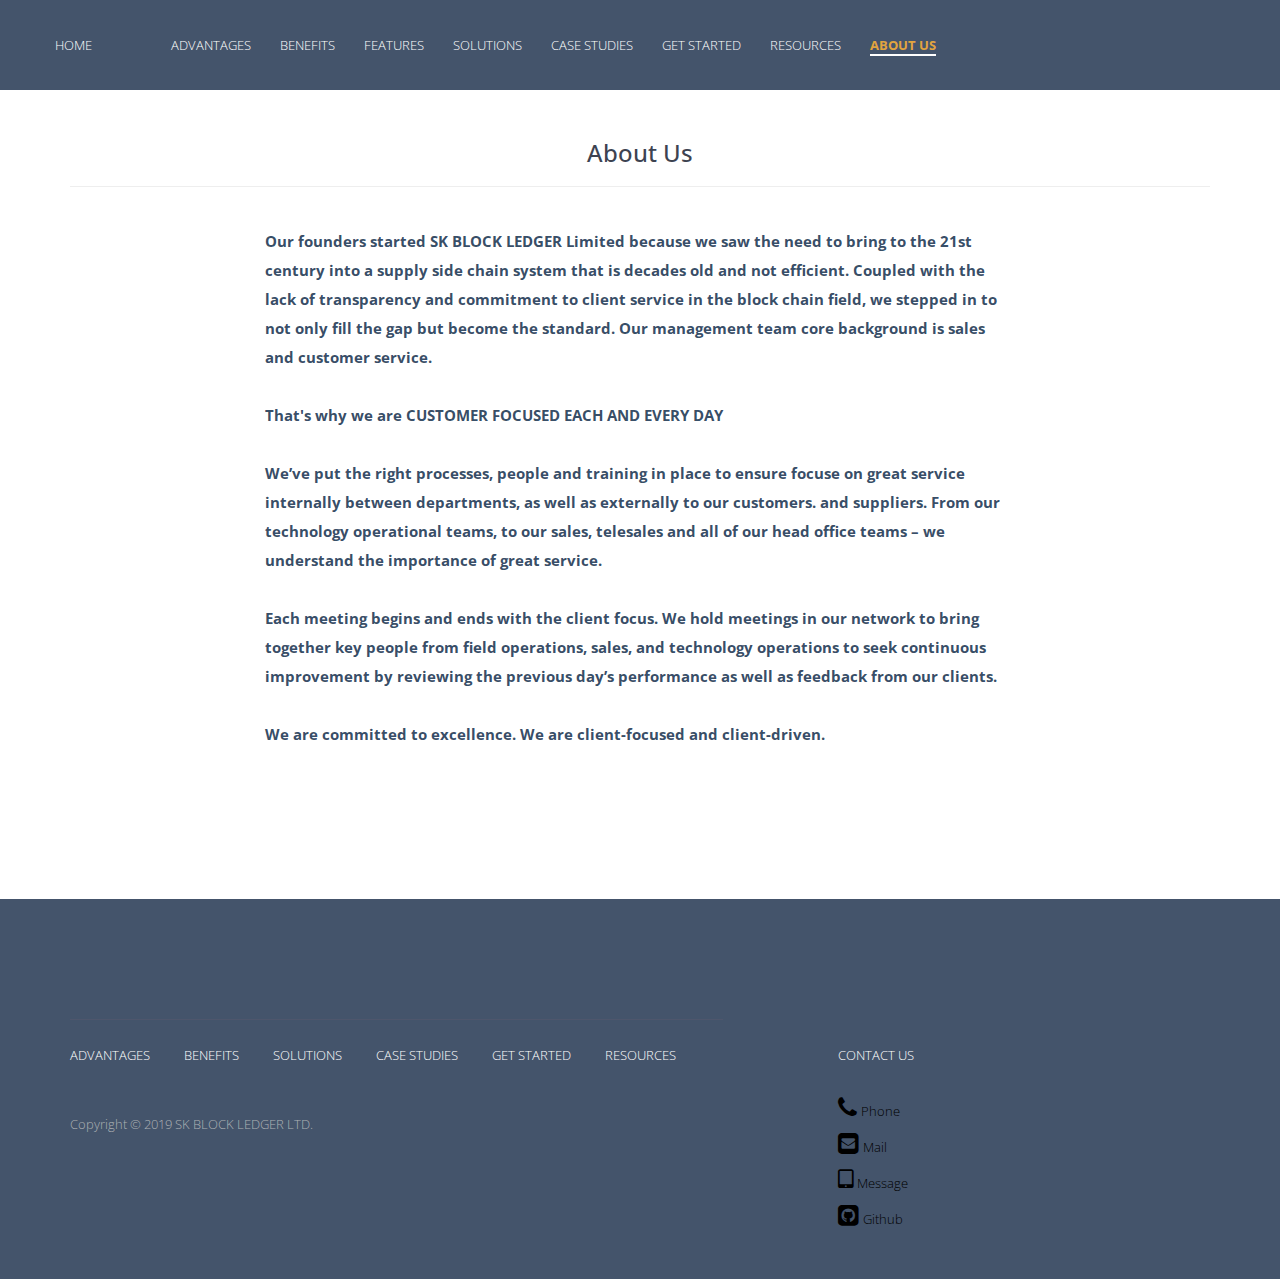
==== commit 8a7fb5ec: "Add resources" ====
--- a/aboutUs/index.html
+++ b/aboutUs/index.html
@@ -56,6 +56,7 @@
 							<li><a href="../#solutions">Solutions</a></li>
                             <li><a href="../caseStudies">Case Studies</a></li>
                             <li><a href="../getStarted">Get Started</a></li>
+							<li><a href="../resources">Resources</a></li>
 							<li><a class="here"><b>About Us</b></a></li>
                         </ul>
                     </nav>
@@ -93,6 +94,7 @@
 							<li><a href="../#solutions">Solutions</a></li>
                             <li><a href="../caseStudies">Case Studies</a></li>
                             <li><a href="../getStarted">Get Started</a></li>
+                            <li><a href="../resources">Resources</a></li>
                         </ul>
                           <p>Copyright © 2019 SK BLOCK LEDGER LTD.<br>
                     </div>
